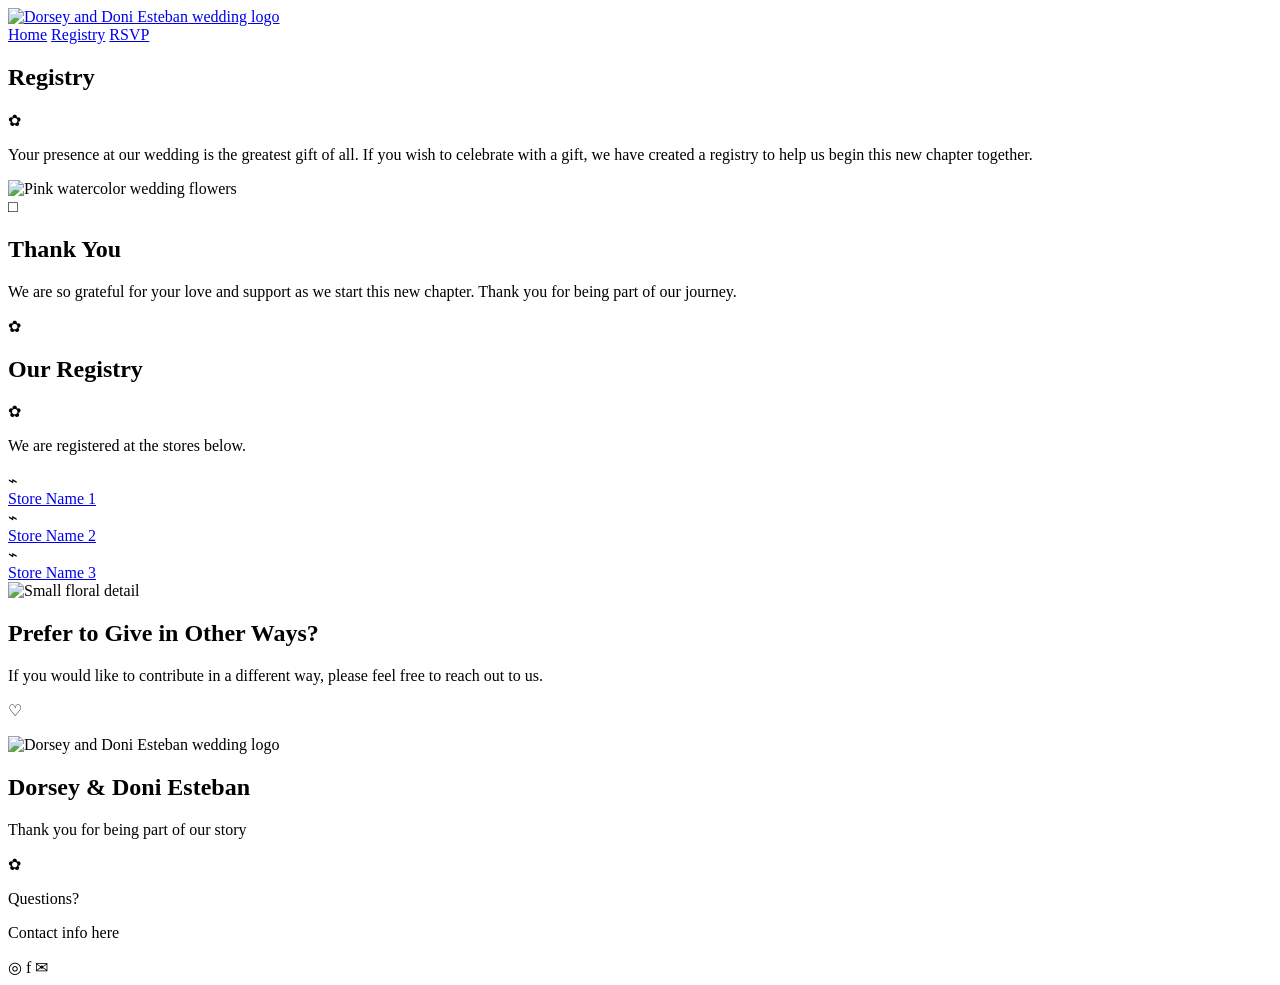
==== registry.html @ fb36482c "Create registry.html" ====
<!DOCTYPE html>
<html lang="en">
<head>
  <meta charset="UTF-8">
  <meta name="viewport" content="width=device-width, initial-scale=1.0">
  <title>Registry | Dorsey & Doni Esteban</title>
  <link rel="preconnect" href="https://fonts.googleapis.com">
  <link rel="preconnect" href="https://fonts.gstatic.com" crossorigin>
  <link href="https://fonts.googleapis.com/css2?family=Lora:wght@400;500;600&family=MonteCarlo&display=swap" rel="stylesheet">
  <link rel="stylesheet" href="styles/style.css">
</head>

<body>
  <header>
    <a href="index.html">
      <img src="images/logo.jpeg" alt="Dorsey and Doni Esteban wedding logo" class="logo">
    </a>

    <nav>
      <a href="index.html">Home</a>
      <a href="registry.html">Registry</a>
      <a href="rsvp.html" class="nav-button">RSVP</a>
    </nav>
  </header>

  <main>
    <section class="page-hero">
      <div>
        <h1>Registry</h1>
        <div class="divider">✿</div>
        <p>
          Your presence at our wedding is the greatest gift of all. If you wish to celebrate
          with a gift, we have created a registry to help us begin this new chapter together.
        </p>
      </div>

      <img src="images/flowers.jpeg" alt="Pink watercolor wedding flowers">
    </section>

    <section class="thank-you">
      <div class="gift-circle">□</div>

      <div>
        <h2>Thank You</h2>
        <p>
          We are so grateful for your love and support as we start this new chapter.
          Thank you for being part of our journey.
        </p>
        <div class="divider">✿</div>
      </div>
    </section>

    <section class="registry-list">
      <h2>Our Registry</h2>
      <div class="divider">✿</div>
      <p>We are registered at the stores below.</p>

      <div class="store-grid">
        <article class="store-card">
          <div class="store-image">⌁</div>
          <a href="#" class="store-button">Store Name 1</a>
        </article>

        <article class="store-card">
          <div class="store-image">⌁</div>
          <a href="#" class="store-button">Store Name 2</a>
        </article>

        <article class="store-card">
          <div class="store-image">⌁</div>
          <a href="#" class="store-button">Store Name 3</a>
        </article>
      </div>
    </section>

    <section class="other-ways">
      <img src="images/flowers.jpeg" alt="Small floral detail">

      <div>
        <h2>Prefer to Give in Other Ways?</h2>
        <p>
          If you would like to contribute in a different way, please feel free to reach out to us.
        </p>
        <p class="heart">♡</p>
      </div>
    </section>
  </main>

  <footer>
    <img src="images/logo.jpeg" alt="Dorsey and Doni Esteban wedding logo" class="footer-logo">

    <div class="footer-text">
      <h2>Dorsey & Doni Esteban</h2>
      <p class="tagline">Thank you for being part of our story</p>
      <div class="divider">✿</div>
      <p>Questions?</p>
      <p>Contact info here</p>
    </div>

    <div class="socials">
      <span>◎</span>
      <span>f</span>
      <span>✉</span>
    </div>
  </footer>
</body>
</html>
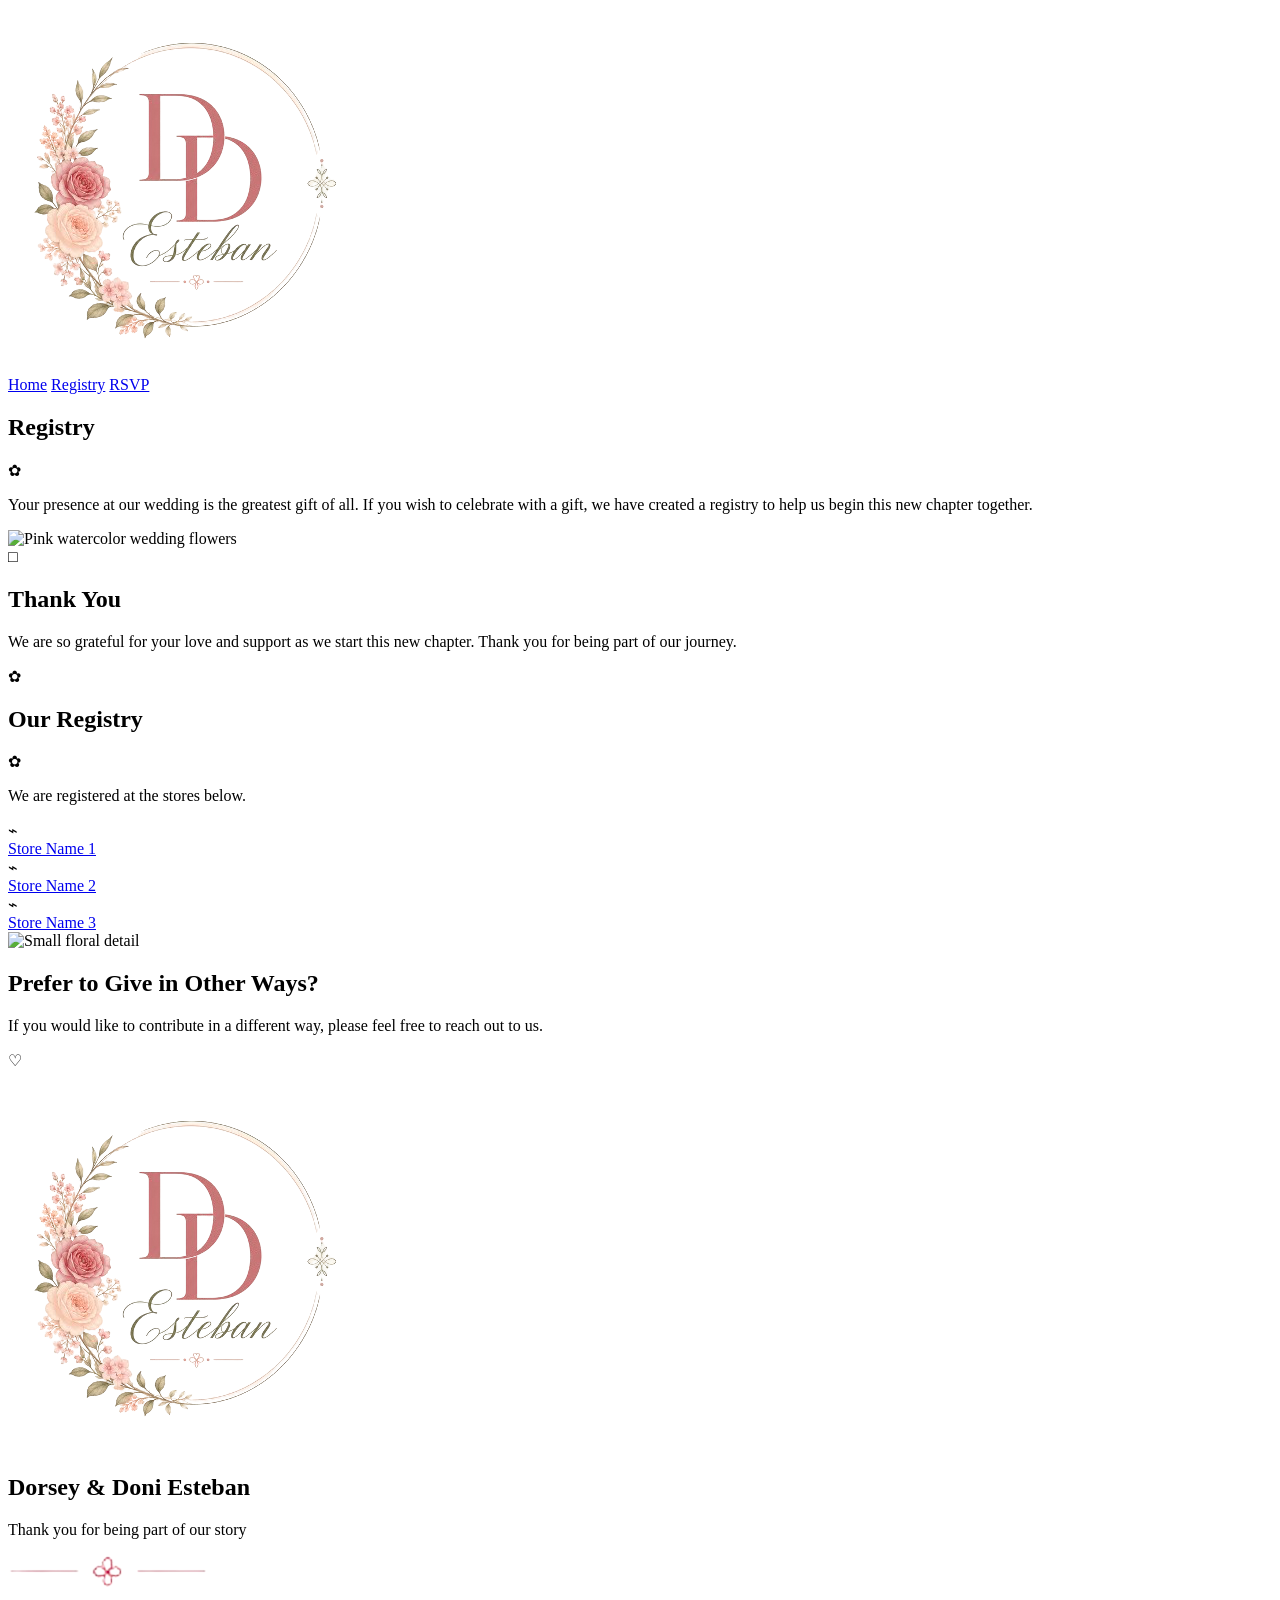
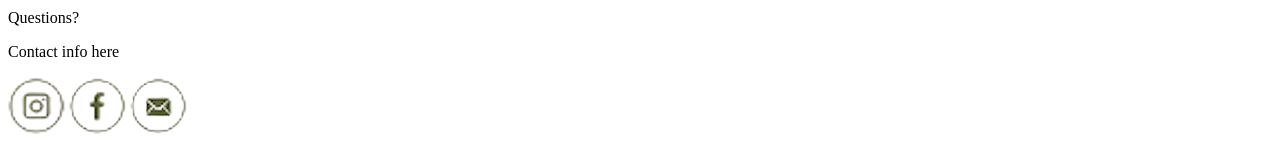
==== commit feaeb76a: "Updated header and footer with images" ====
--- a/registry.html
+++ b/registry.html
@@ -13,7 +13,7 @@
 <body>
   <header>
     <a href="index.html">
-      <img src="images/logo.jpeg" alt="Dorsey and Doni Esteban wedding logo" class="logo">
+      <img src="images/logo.png" alt="Dorsey and Doni Esteban wedding logo" class="logo">
     </a>
 
     <nav>
@@ -87,20 +87,20 @@
   </main>
 
   <footer>
-    <img src="images/logo.jpeg" alt="Dorsey and Doni Esteban wedding logo" class="footer-logo">
+    <img src="images/logo.png" alt="Dorsey and Doni Esteban wedding logo" class="footer-logo">
 
     <div class="footer-text">
       <h2>Dorsey & Doni Esteban</h2>
       <p class="tagline">Thank you for being part of our story</p>
-      <div class="divider">✿</div>
+      <img src="images/divider.png" alt="Divider">
       <p>Questions?</p>
       <p>Contact info here</p>
     </div>
 
     <div class="socials">
-      <span>◎</span>
-      <span>f</span>
-      <span>✉</span>
+      <img src="images/instagram.png" alt="Instagram Icon">
+      <img src="images/facebook.png" alt="Facebook Icon">
+      <img src="images/email.png" alt="Email Icon">
     </div>
   </footer>
 </body>
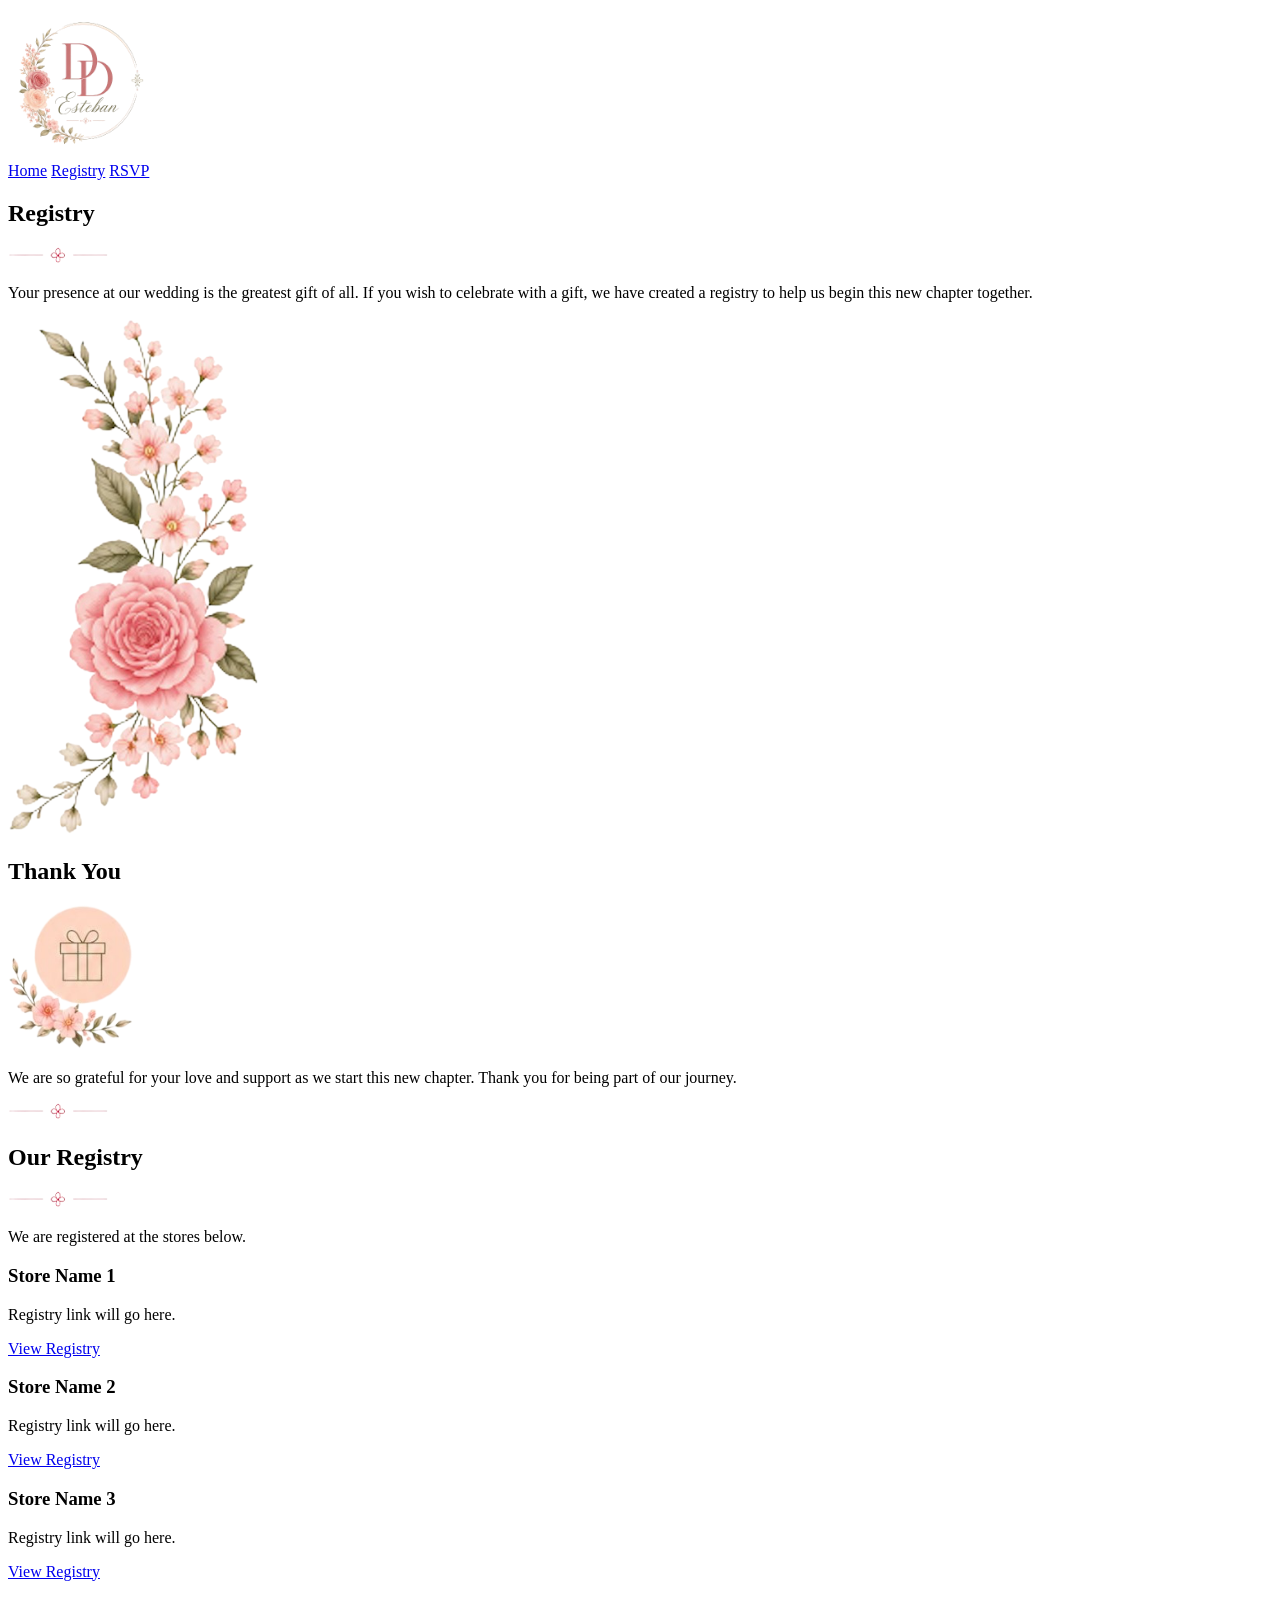
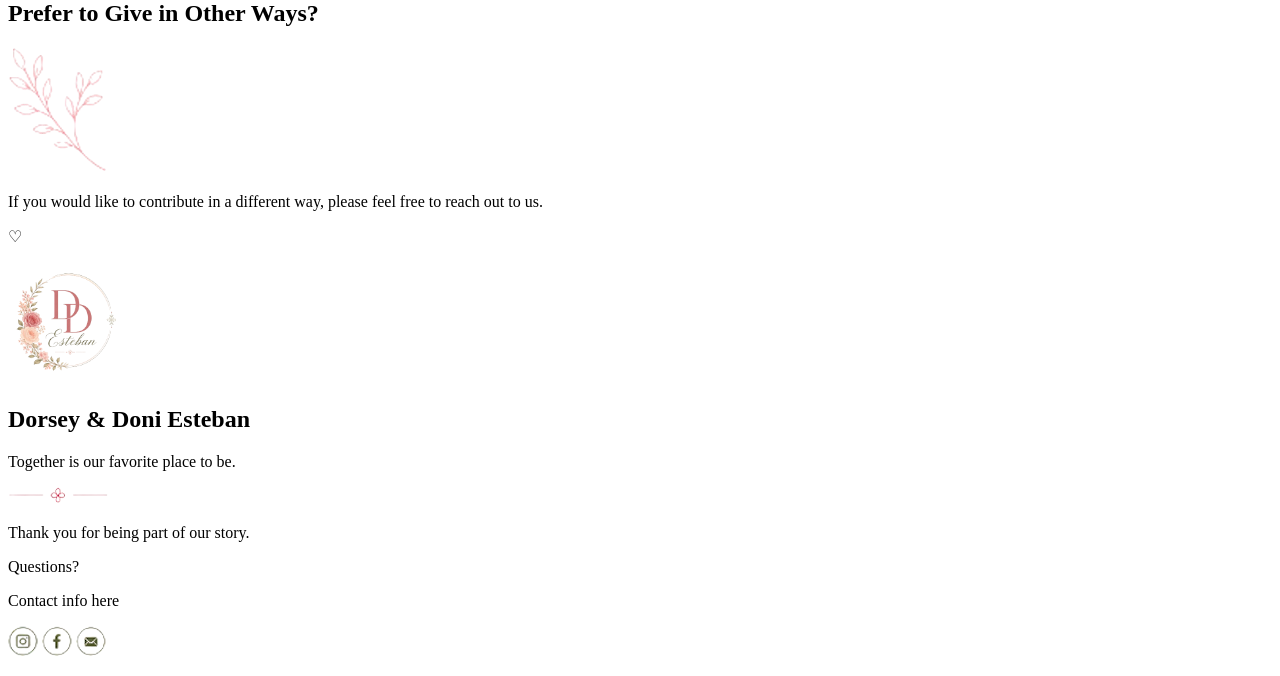
==== commit e5b46909: "Refactor registry.html for improved structure and styling Matching Index" ====
--- a/registry.html
+++ b/registry.html
@@ -4,104 +4,91 @@
   <meta charset="UTF-8">
   <meta name="viewport" content="width=device-width, initial-scale=1.0">
   <title>Registry | Dorsey & Doni Esteban</title>
-  <link rel="preconnect" href="https://fonts.googleapis.com">
-  <link rel="preconnect" href="https://fonts.gstatic.com" crossorigin>
-  <link href="https://fonts.googleapis.com/css2?family=Lora:wght@400;500;600&family=MonteCarlo&display=swap" rel="stylesheet">
-  <link rel="stylesheet" href="styles/style.css">
 </head>
 
 <body>
   <header>
     <a href="index.html">
-      <img src="images/logo.png" alt="Dorsey and Doni Esteban wedding logo" class="logo">
+      <img src="images/logo.png" alt="Dorsey and Doni Esteban wedding logo" width="150">
     </a>
 
     <nav>
       <a href="index.html">Home</a>
       <a href="registry.html">Registry</a>
-      <a href="rsvp.html" class="nav-button">RSVP</a>
+      <a href="rsvp.html">RSVP</a>
     </nav>
   </header>
 
   <main>
-    <section class="page-hero">
-      <div>
-        <h1>Registry</h1>
-        <div class="divider">✿</div>
-        <p>
-          Your presence at our wedding is the greatest gift of all. If you wish to celebrate
-          with a gift, we have created a registry to help us begin this new chapter together.
-        </p>
-      </div>
-
-      <img src="images/flowers.jpeg" alt="Pink watercolor wedding flowers">
+    <section>
+      <h1>Registry</h1>
+      <img src="images/divider.png" alt="Divider" width="100">
+      <p>
+        Your presence at our wedding is the greatest gift of all. If you wish to celebrate
+        with a gift, we have created a registry to help us begin this new chapter together.
+      </p>
+      <img src="images/home-floral.png" alt="Pink watercolor wedding flowers" width="250">
     </section>
 
-    <section class="thank-you">
-      <div class="gift-circle">□</div>
-
-      <div>
-        <h2>Thank You</h2>
-        <p>
-          We are so grateful for your love and support as we start this new chapter.
-          Thank you for being part of our journey.
-        </p>
-        <div class="divider">✿</div>
-      </div>
+    <section>
+      <h2>Thank You</h2>
+      <img src="images/home-registry.png" alt="Registry gift icon" width="125">
+      <p>
+        We are so grateful for your love and support as we start this new chapter.
+        Thank you for being part of our journey.
+      </p>
+      <img src="images/divider.png" alt="Divider" width="100">
     </section>
 
-    <section class="registry-list">
+    <section>
       <h2>Our Registry</h2>
-      <div class="divider">✿</div>
+      <img src="images/divider.png" alt="Divider" width="100">
       <p>We are registered at the stores below.</p>
 
-      <div class="store-grid">
-        <article class="store-card">
-          <div class="store-image">⌁</div>
-          <a href="#" class="store-button">Store Name 1</a>
-        </article>
+      <article>
+        <h3>Store Name 1</h3>
+        <p>Registry link will go here.</p>
+        <a href="#">View Registry</a>
+      </article>
 
-        <article class="store-card">
-          <div class="store-image">⌁</div>
-          <a href="#" class="store-button">Store Name 2</a>
-        </article>
+      <article>
+        <h3>Store Name 2</h3>
+        <p>Registry link will go here.</p>
+        <a href="#">View Registry</a>
+      </article>
 
-        <article class="store-card">
-          <div class="store-image">⌁</div>
-          <a href="#" class="store-button">Store Name 3</a>
-        </article>
-      </div>
+      <article>
+        <h3>Store Name 3</h3>
+        <p>Registry link will go here.</p>
+        <a href="#">View Registry</a>
+      </article>
     </section>
 
-    <section class="other-ways">
-      <img src="images/flowers.jpeg" alt="Small floral detail">
-
-      <div>
-        <h2>Prefer to Give in Other Ways?</h2>
-        <p>
-          If you would like to contribute in a different way, please feel free to reach out to us.
-        </p>
-        <p class="heart">♡</p>
-      </div>
+    <section>
+      <h2>Prefer to Give in Other Ways?</h2>
+      <img src="images/home-vine-left.png" alt="Leaf decoration" width="100">
+      <p>
+        If you would like to contribute in a different way, please feel free to reach out to us.
+      </p>
+      <p>♡</p>
     </section>
   </main>
 
   <footer>
-    <img src="images/logo.png" alt="Dorsey and Doni Esteban wedding logo" class="footer-logo">
+    <img src="images/logo.png" alt="Dorsey and Doni Esteban wedding logo" width="120">
 
-    <div class="footer-text">
-      <h2>Dorsey & Doni Esteban</h2>
-      <p class="tagline">Thank you for being part of our story</p>
-      <img src="images/divider.png" alt="Divider">
-      <p>Questions?</p>
-      <p>Contact info here</p>
-    </div>
+    <h2>Dorsey & Doni Esteban</h2>
+    <p>Together is our favorite place to be.</p>
+    <img src="images/divider.png" alt="Divider" width="100">
+    <p>Thank you for being part of our story.</p>
+    <p>Questions?</p>
+    <p>Contact info here</p>
 
-    <div class="socials">
-      <img src="images/instagram.png" alt="Instagram Icon">
-      <img src="images/facebook.png" alt="Facebook Icon">
-      <img src="images/email.png" alt="Email Icon">
-    </div>
+    <p>
+      <img src="images/instagram.png" alt="Instagram Icon" width="30">
+      <img src="images/facebook.png" alt="Facebook Icon" width="30">
+      <img src="images/email.png" alt="Email Icon" width="30">
+    </p>
   </footer>
 </body>
-</html>+</html>
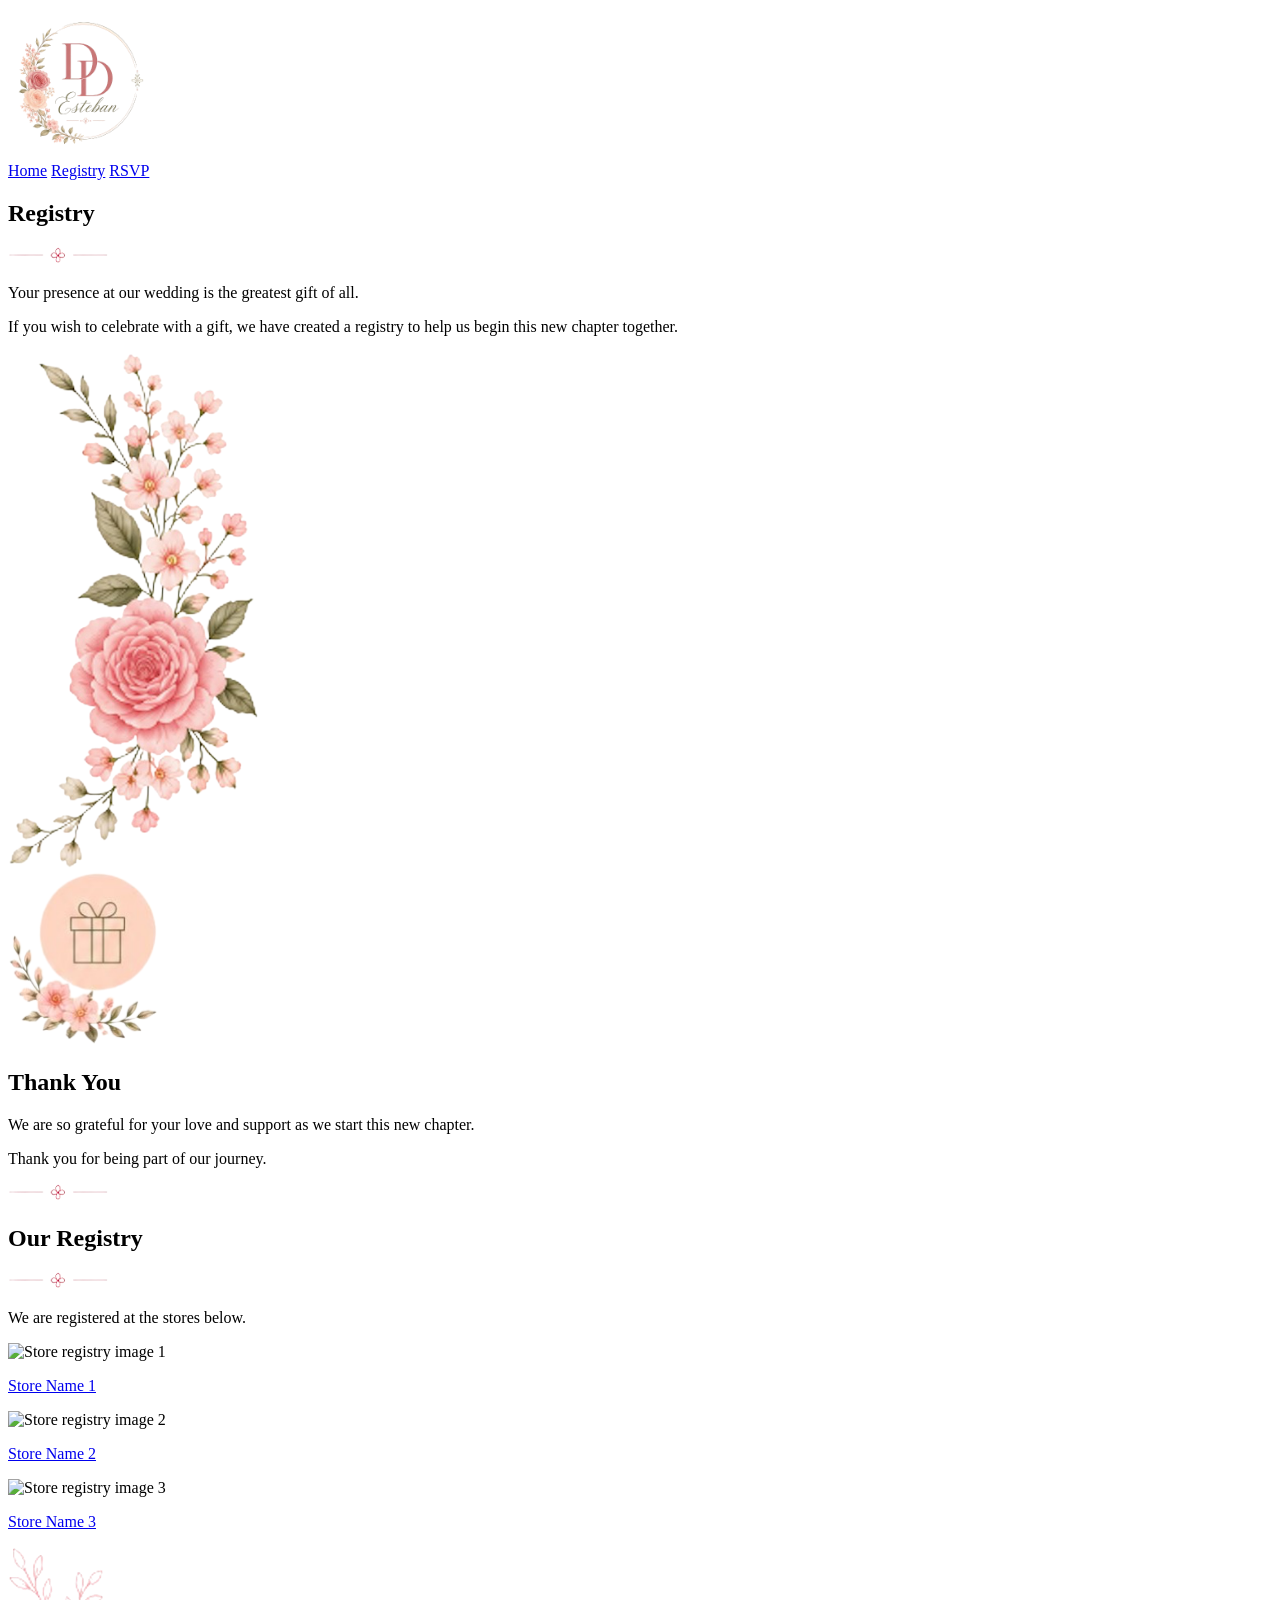
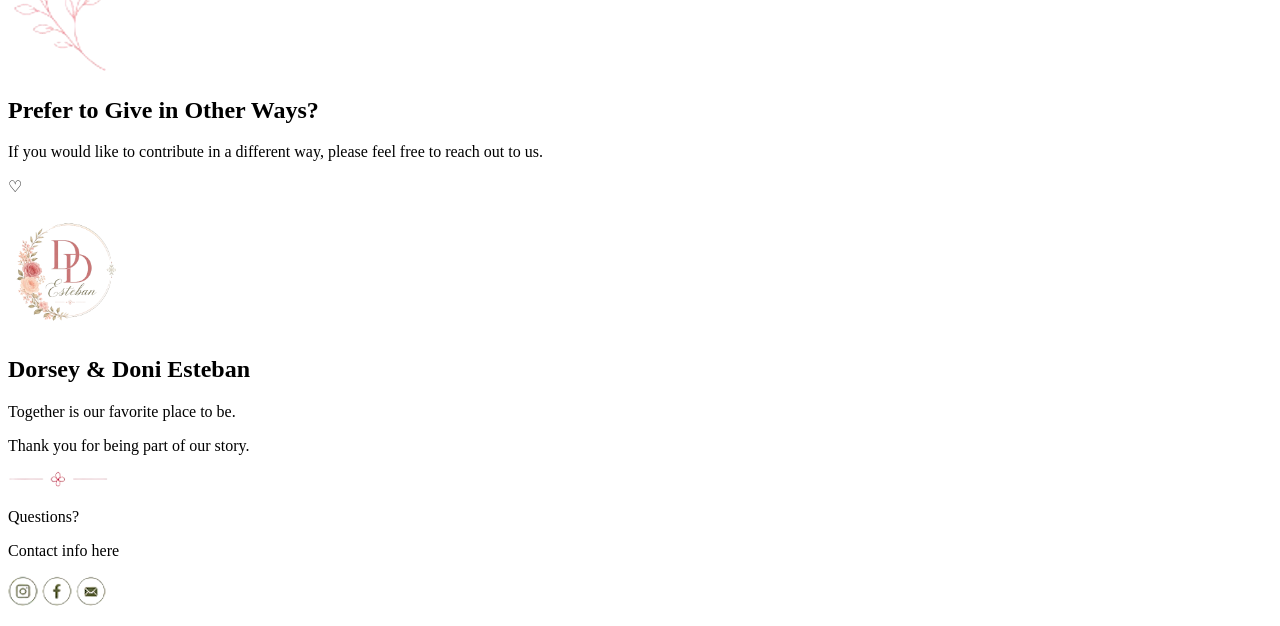
==== commit 3f12e10c: "Refactor registry.html content for clarity and structure Final edit for page to match site plan." ====
--- a/registry.html
+++ b/registry.html
@@ -23,52 +23,69 @@
     <section>
       <h1>Registry</h1>
       <img src="images/divider.png" alt="Divider" width="100">
+
       <p>
-        Your presence at our wedding is the greatest gift of all. If you wish to celebrate
-        with a gift, we have created a registry to help us begin this new chapter together.
+        Your presence at our wedding is the greatest gift of all.
       </p>
+      <p>
+        If you wish to celebrate with a gift, we have created a
+        registry to help us begin this new chapter together.
+      </p>
+
       <img src="images/home-floral.png" alt="Pink watercolor wedding flowers" width="250">
     </section>
 
     <section>
+      <img src="images/home-registry.png" alt="Gift icon" width="150">
+
       <h2>Thank You</h2>
-      <img src="images/home-registry.png" alt="Registry gift icon" width="125">
       <p>
         We are so grateful for your love and support as we start this new chapter.
+      </p>
+      <p>
         Thank you for being part of our journey.
       </p>
+
       <img src="images/divider.png" alt="Divider" width="100">
     </section>
 
     <section>
       <h2>Our Registry</h2>
       <img src="images/divider.png" alt="Divider" width="100">
-      <p>We are registered at the stores below.</p>
+
+      <p>
+        We are registered at the stores below.
+      </p>
 
       <article>
-        <h3>Store Name 1</h3>
-        <p>Registry link will go here.</p>
-        <a href="#">View Registry</a>
+        <img src="images/registry-store-1.png" alt="Store registry image 1" width="200">
+        <p>
+          <a href="#">Store Name 1</a>
+        </p>
       </article>
 
       <article>
-        <h3>Store Name 2</h3>
-        <p>Registry link will go here.</p>
-        <a href="#">View Registry</a>
+        <img src="images/registry-store-2.png" alt="Store registry image 2" width="200">
+        <p>
+          <a href="#">Store Name 2</a>
+        </p>
       </article>
 
       <article>
-        <h3>Store Name 3</h3>
-        <p>Registry link will go here.</p>
-        <a href="#">View Registry</a>
+        <img src="images/registry-store-3.png" alt="Store registry image 3" width="200">
+        <p>
+          <a href="#">Store Name 3</a>
+        </p>
       </article>
     </section>
 
     <section>
+      <img src="images/home-vine-left.png" alt="Leaf decoration" width="100">
+
       <h2>Prefer to Give in Other Ways?</h2>
-      <img src="images/home-vine-left.png" alt="Leaf decoration" width="100">
       <p>
-        If you would like to contribute in a different way, please feel free to reach out to us.
+        If you would like to contribute in a different way,
+        please feel free to reach out to us.
       </p>
       <p>♡</p>
     </section>
@@ -79,8 +96,9 @@
 
     <h2>Dorsey & Doni Esteban</h2>
     <p>Together is our favorite place to be.</p>
+    <p>Thank you for being part of our story.</p>
     <img src="images/divider.png" alt="Divider" width="100">
-    <p>Thank you for being part of our story.</p>
+
     <p>Questions?</p>
     <p>Contact info here</p>
 
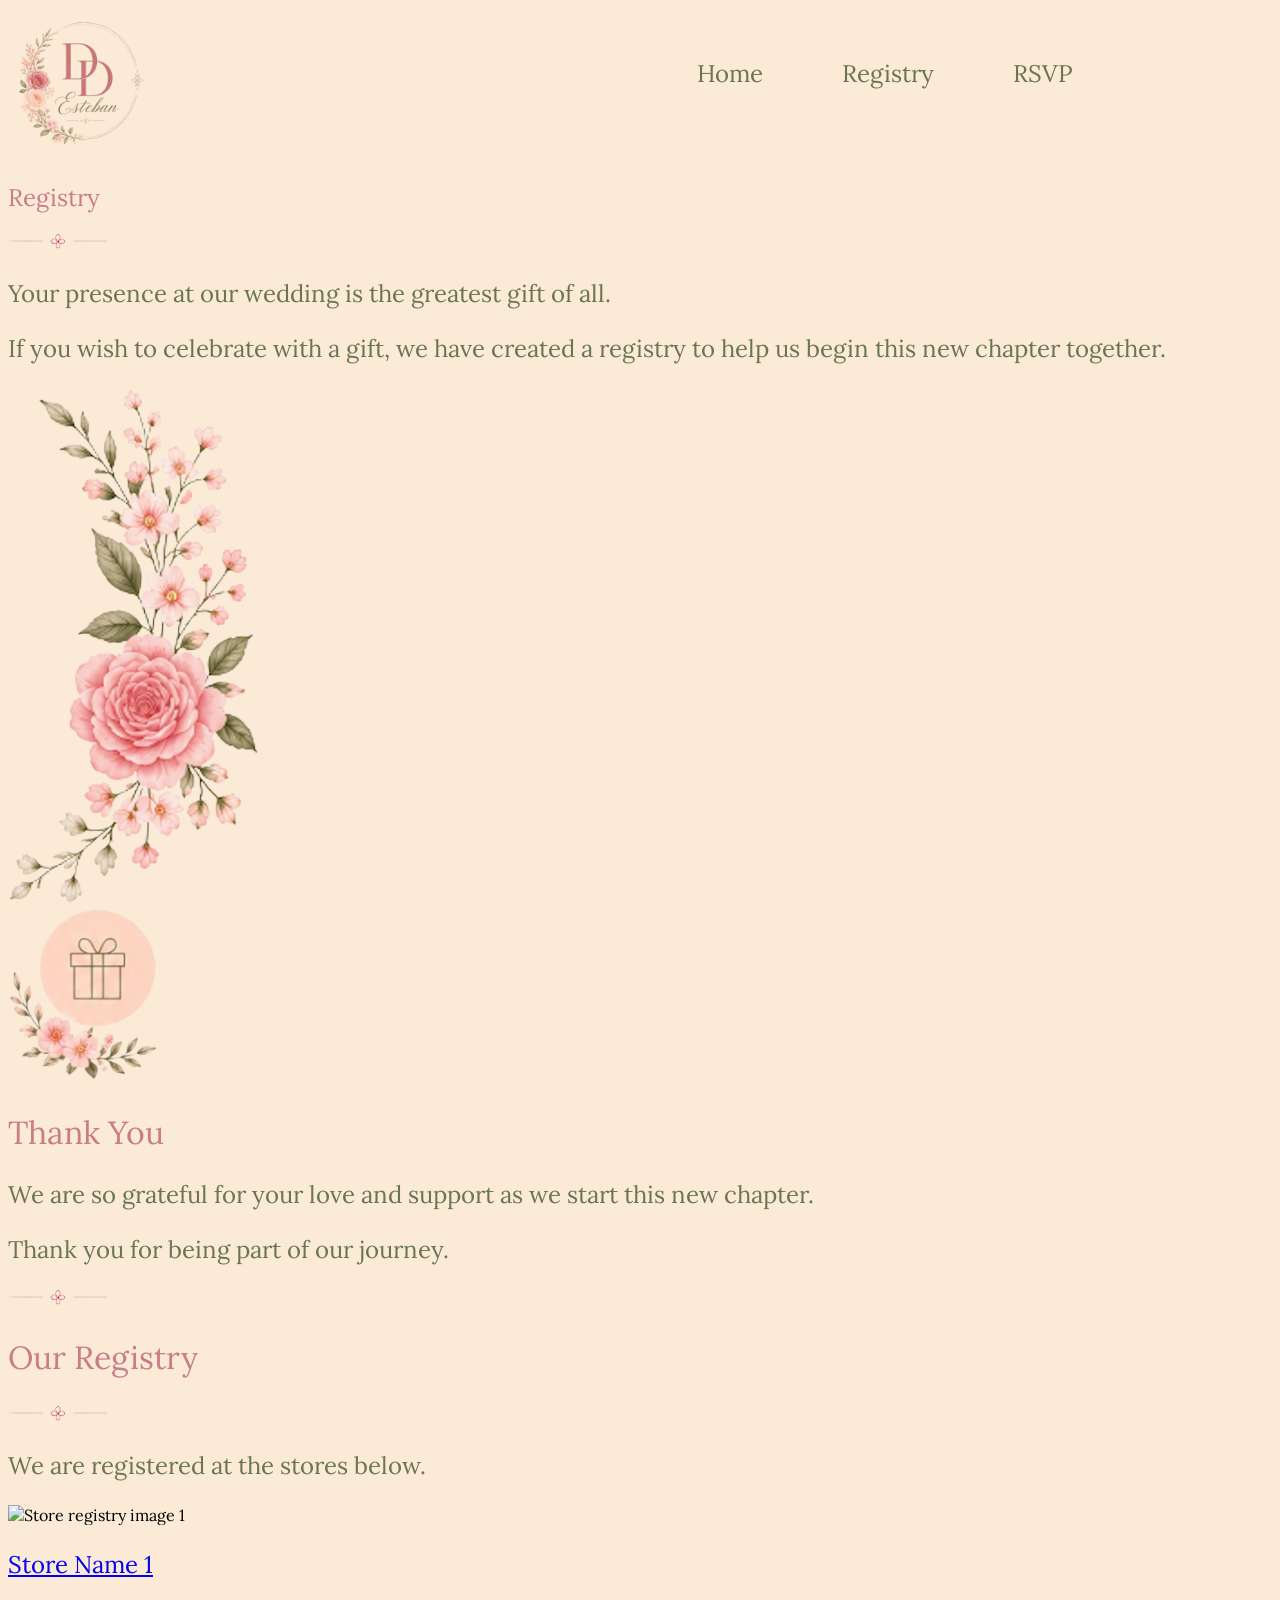
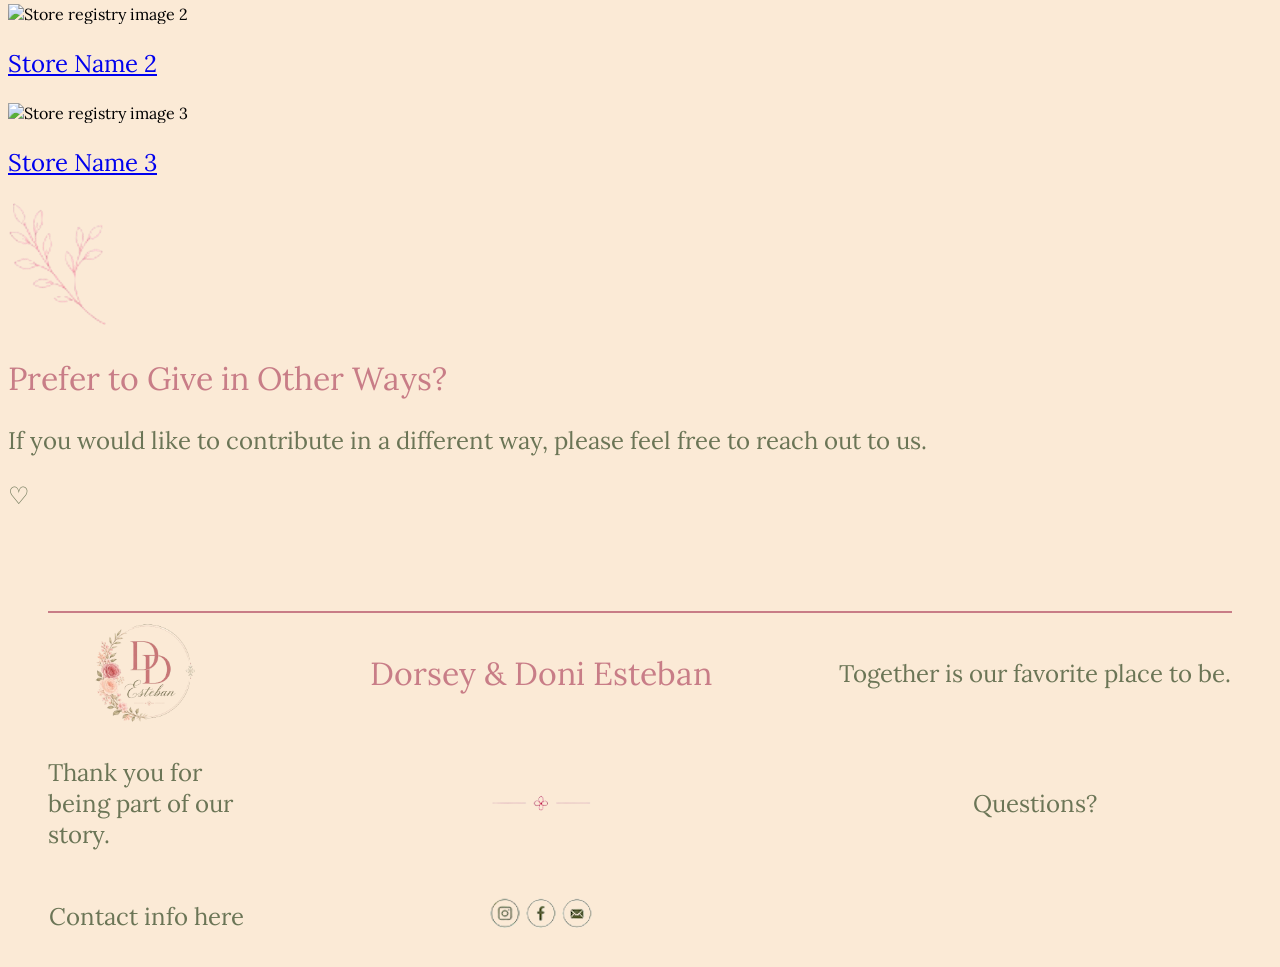
==== commit 5de22696: "Update registry.html" ====
--- a/registry.html
+++ b/registry.html
@@ -10,6 +10,7 @@
   <header>
     <a href="index.html">
       <img src="images/logo.png" alt="Dorsey and Doni Esteban wedding logo" width="150">
+      <link rel="stylesheet" href="styles/style.css">
     </a>
 
     <nav>
--- a/styles/style.css
+++ b/styles/style.css
@@ -0,0 +1,269 @@
+/* General Styling */
+
+@import url('https://fonts.googleapis.com/css?family=MonteCarlo&display=swap');
+@import url('https://fonts.googleapis.com/css?family=Lora&display=swap');
+
+body {
+    background: #FBEAD6;
+    font-family: Lora;
+}
+
+h1, h2, h3 {
+    color: #C87D87;
+    font-weight: 10;
+}
+
+h2 {
+    font-size: 2.0em;
+}
+
+h3 {
+    font-size: 1.6em;
+}
+
+p {
+    color: #6B7556;
+    font-size: 1.5em;
+}
+
+/* Header and Navigation Section */
+
+header {
+    display: flex;
+}
+
+.logo {
+    width: 250px;
+    margin-left: 20px;
+}
+
+nav {
+    width: 650px;
+    margin-left: auto;
+    padding-top: 50px;
+}
+
+nav a {
+    color: #6B7556;
+    margin-left: 75px;
+    font-size: 1.5em;
+    text-decoration: none;
+}
+
+.nav-button {
+    background-color: #C87D87;
+    color: white;
+    padding: 10px 40px;
+    border-radius: 6px;
+}
+
+/* Main Section - Home Page */
+
+/* Hero */
+.hero {
+    display: grid;
+    grid-template-columns: 1fr 1fr;
+}
+
+.hero-text {
+    height: 100%;
+    display: flex;
+    flex-direction: column;
+    justify-content: center;
+    align-items: center;
+    text-align: center;
+}
+
+.hero-text h1 {
+    font-size: 6.0em;
+    margin-top: 20px;
+    margin-bottom: 0px;
+}
+
+.hero-text .tagline {
+    font-size: 3.0em;
+    margin-top: 0;
+    margin-bottom: 10px;
+}
+
+.hero-text img {
+    width: 200px;
+}
+
+.hero-text .date {
+    font-size: 2.0em;
+    margin: 20px;
+}
+
+.hero-text .location {
+    font-size: 1.4em;
+}
+
+.hero-text a {
+    display: inline-block;
+    background-color: #6B7556;
+    color: white;
+    text-decoration: none;
+    font-size: 1.3em;
+    padding: 15px 45px;
+    margin-top: 40px;
+    border-radius: 6px;
+}
+
+.hero-image {
+    position: relative;
+}
+
+#hero-wedding {
+    display: block;
+    width: 60%;
+}
+
+#hero-flowers {
+    position: absolute;
+    top: -7%;
+    left: 37%;
+    z-index: 2;
+    width: 47%;
+}
+
+/* Welcome */
+.welcome {
+    display: grid;
+    grid-template-columns: 1fr 2fr 1fr;
+    background: #F5DDD2;
+    margin-top: 50px;
+    margin-bottom: 50px;
+    text-align: center;
+    align-items: center;
+    justify-items: center;
+}
+
+.welcome-text h2 {
+    margin-bottom: 10px;
+}
+
+.welcome-text img {
+    width: 180px;
+}
+
+.welcome-text p {
+    margin-top: 10px;
+}
+
+.welcome img {
+    width: 40%;
+}
+
+/* Details */
+.details {
+    text-align: center;
+}
+
+.detail-grid {
+    display: grid;
+    grid-template-columns: 1fr 1fr 1fr;
+}
+
+.detail-card {
+    padding: 0% 10%;
+}
+
+#left-card {
+    border-right: 3px solid #C87D87;
+}
+
+#middle-card {
+    border-left: 3px solid #C87D87;
+    border-right: 3px solid #C87D87;
+}
+
+#right-card {
+    border-left: 3px solid #C87D87;
+}
+
+/* Registry */
+.registry-preview {
+    display: grid;
+    grid-template-columns: 2fr 3fr 3fr;
+    background-color: #F5DDD2; /* #F5DDD2, FFD5C1 */
+    width: 80%;
+    border-radius: 10px;
+    margin: 50px auto;
+    padding: 30px;
+    align-items: center;
+    justify-items: center;
+}
+
+.registry-preview img {
+    width: 80%;
+}
+
+.registry-preview-text {
+    padding: 0px 40px;
+    border-right: 3px solid #C87D87;
+}
+
+.registry-preview-text img {
+    width: 200px;
+}
+
+.registry-preview a {
+    display: inline-block;
+    background-color: #6B7556;
+    color: white;
+    text-decoration: none;
+    font-size: 1.3em;
+    padding: 15px 45px;
+    border-radius: 6px;
+}
+
+/* Footer Section */
+
+.tagline {
+    color: #6B7556;
+    font-family: MonteCarlo;
+}
+
+footer {
+    display: grid;
+    grid-template-columns: 1fr 3fr 2fr;
+    justify-items: center;
+    align-items: center;
+    margin: 100px 40px 0px 40px;
+    border-top: 2px solid #C87D87;
+}
+
+footer .footer-logo {
+    width: 80%;
+}
+
+footer .footer-text {
+    text-align: center;
+    width: 100%;
+    border-left: 2px solid #C87D87;
+}
+
+.footer-text h2 {
+    margin: 0;
+}
+
+.footer-text .tagline {
+    font-size: 2.0em;
+    margin: 0;
+    line-height: 1.3em;
+}
+
+.footer-text p {
+    font-size: 1.1em;
+    margin: 0;
+}
+
+.footer-text img {
+    width: 100px;
+    margin: 5px;
+}
+
+.socials img {
+    margin: 10px;
+}
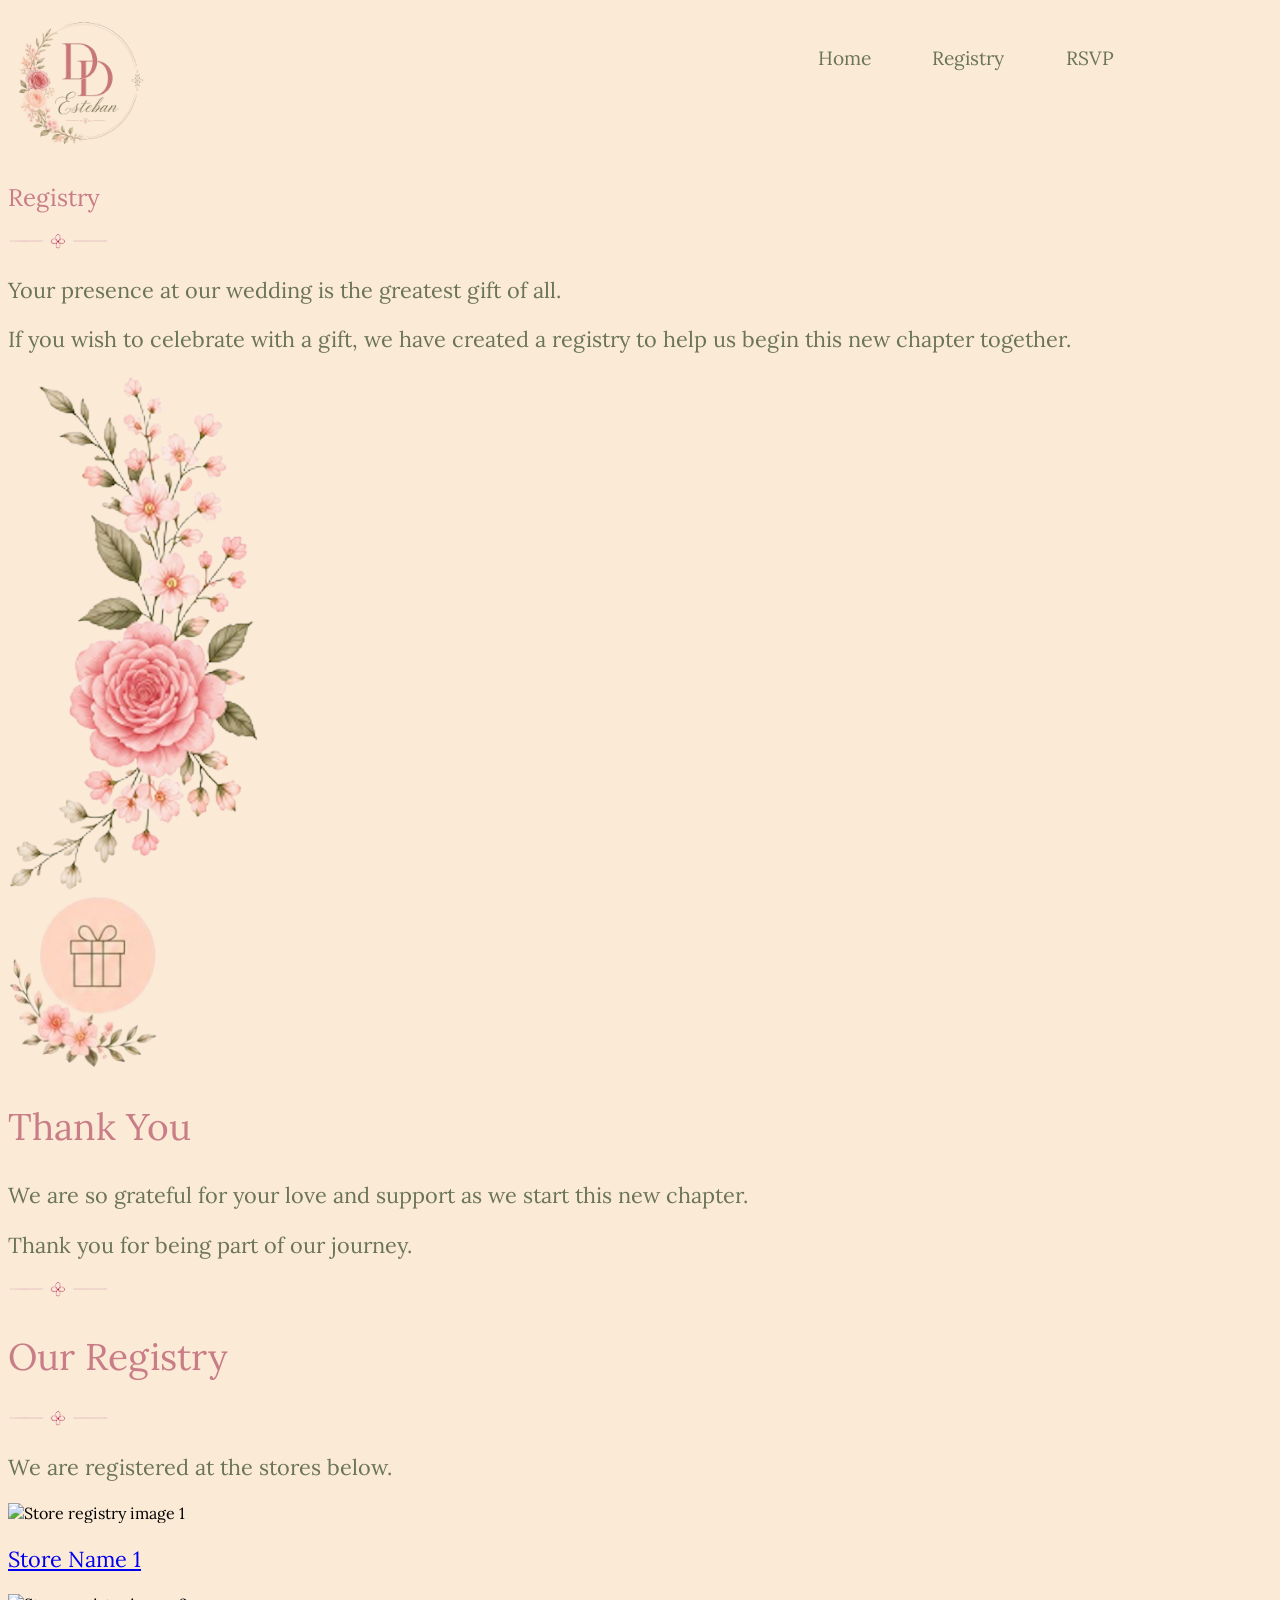
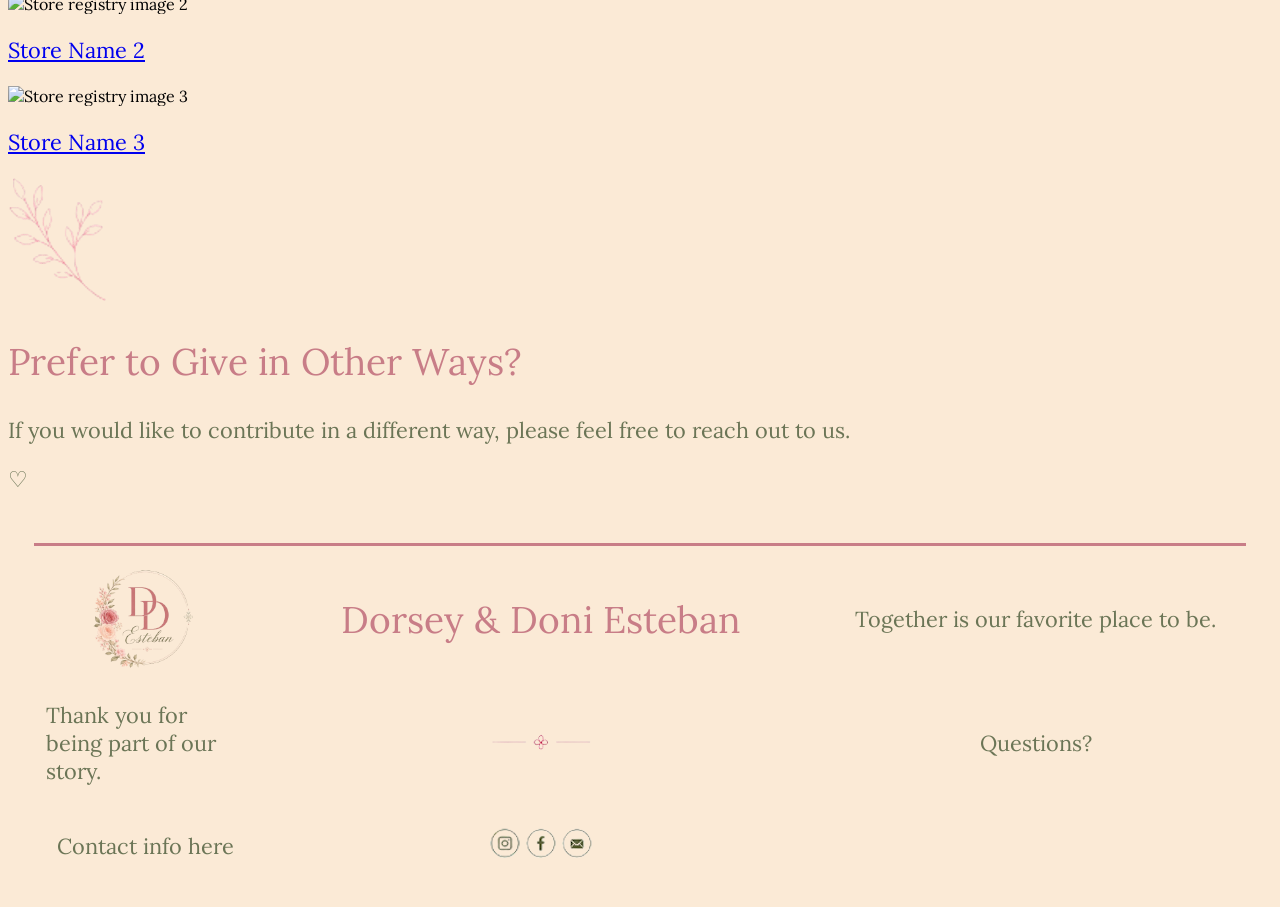
==== commit 20aaab62: "Fixed css link" ====
--- a/registry.html
+++ b/registry.html
@@ -4,13 +4,13 @@
   <meta charset="UTF-8">
   <meta name="viewport" content="width=device-width, initial-scale=1.0">
   <title>Registry | Dorsey & Doni Esteban</title>
+  <link rel="stylesheet" href="styles/style.css">
 </head>
 
 <body>
   <header>
     <a href="index.html">
       <img src="images/logo.png" alt="Dorsey and Doni Esteban wedding logo" width="150">
-      <link rel="stylesheet" href="styles/style.css">
     </a>
 
     <nav>
--- a/styles/style.css
+++ b/styles/style.css
@@ -13,17 +13,36 @@
     font-weight: 10;
 }
 
+.tagline {
+    color: #6B7556;
+    font-family: MonteCarlo;
+}
+
 h2 {
-    font-size: 2.0em;
+    font-size: 2.9vw;
 }
 
 h3 {
-    font-size: 1.6em;
+    font-size: 2.3vw;
 }
 
 p {
     color: #6B7556;
-    font-size: 1.5em;
+    font-size: 1.7vw;
+}
+
+@media screen and (max-width: 700px) {
+    h2 {
+        font-size: 5vw;
+    }
+
+    h3 {
+        font-size: 3.5vw;
+    }
+
+    p {
+        font-size: 2.7vw;
+    }
 }
 
 /* Header and Navigation Section */
@@ -33,28 +52,129 @@
 }
 
 .logo {
-    width: 250px;
-    margin-left: 20px;
+    width: 15vw;
+    margin-left: 1vw;
 }
 
 nav {
-    width: 650px;
+    width: 40vw;
     margin-left: auto;
-    padding-top: 50px;
+    padding-top: 3vw;
 }
 
 nav a {
     color: #6B7556;
-    margin-left: 75px;
-    font-size: 1.5em;
+    margin-left: 4.5vw;
+    font-size: 1.5vw;
     text-decoration: none;
 }
 
 .nav-button {
     background-color: #C87D87;
     color: white;
-    padding: 10px 40px;
+    padding: 0.7vw 2.8vw;
     border-radius: 6px;
+}
+
+@media screen and (max-width: 700px) {
+    .logo {
+        width: 30vw;
+    }
+
+    nav {
+        width: 60vw;
+        padding-top: 5vw;
+    }
+
+    nav a {
+        margin-left: 3.5vw;
+        font-size: 3.5vw;
+    }
+}
+
+/* Footer Section */
+
+footer {
+    display: grid;
+    grid-template-columns: 1fr 3fr 2fr;
+    justify-items: center;
+    align-items: center;
+    margin: 50px 2vw 0 2vw;
+    padding: 1vw;
+    border-top: 0.25vw solid #C87D87;
+}
+
+footer .footer-logo {
+    width: 15vw;
+}
+
+footer .footer-text {
+    text-align: center;
+    width: 100%;
+    border-left: 0.25vw solid #C87D87;
+}
+
+.footer-text h2 {
+    margin: 0;
+}
+
+.footer-text .tagline {
+    font-size: 2.8vw;
+    margin: 0;
+    line-height: 1.3em;
+}
+
+.footer-text p {
+    margin: 0;
+}
+
+.footer-text img {
+    width: 10vw;
+    margin: 0.25vw;
+}
+
+.socials img {
+    width: 5vw;
+    margin: 0.7vw;
+}
+
+@media screen and (max-width: 700px) {
+    footer {
+        grid-template-columns: 1fr 3fr;
+        margin: 50px 2vw 0 2vw;
+        padding: 1vw;
+    }
+
+    footer .footer-logo {
+        grid-row: 1/3;
+        width: 26vw;
+    }
+
+    footer .footer-text {
+        border-left: 0.25vw solid #C87D87;
+    }
+
+    .footer-text .tagline {
+        font-size: 4.5vw;
+    }
+
+    .footer-text img {
+        width: 20vw;
+    }
+
+    .socials {
+        grid-column: 2;
+        display: flex;
+        width: 100%;
+        justify-content: center;
+        align-items: center;
+        border-left: 0.25vw solid #C87D87;
+    }
+
+    .socials img {
+        width: 6vw;
+        margin: 0.9vw;
+    }
 }
 
 /* Main Section - Home Page */
@@ -63,6 +183,8 @@
 .hero {
     display: grid;
     grid-template-columns: 1fr 1fr;
+    width: 90%;
+    justify-self: center;
 }
 
 .hero-text {
@@ -75,28 +197,28 @@
 }
 
 .hero-text h1 {
-    font-size: 6.0em;
-    margin-top: 20px;
-    margin-bottom: 0px;
+    font-size: 6vw;
+    margin-top: 1vw;
+    margin-bottom: 0;
 }
 
 .hero-text .tagline {
-    font-size: 3.0em;
+    font-size: 3.5vw;
     margin-top: 0;
-    margin-bottom: 10px;
+    margin-bottom: 0.5vw;
 }
 
 .hero-text img {
-    width: 200px;
+    width: 15vw;
 }
 
 .hero-text .date {
-    font-size: 2.0em;
-    margin: 20px;
+    font-size: 2vw;
+    margin: 1vw;
 }
 
 .hero-text .location {
-    font-size: 1.4em;
+    font-size: 1.4vw;
 }
 
 .hero-text a {
@@ -104,9 +226,9 @@
     background-color: #6B7556;
     color: white;
     text-decoration: none;
-    font-size: 1.3em;
-    padding: 15px 45px;
-    margin-top: 40px;
+    font-size: 1.5vw;
+    padding: 0.9vw 2.7vw;
+    margin-top: 2vw;
     border-radius: 6px;
 }
 
@@ -116,15 +238,63 @@
 
 #hero-wedding {
     display: block;
-    width: 60%;
+    width: 30vw;
 }
 
 #hero-flowers {
     position: absolute;
     top: -7%;
-    left: 37%;
+    left: 43%;
     z-index: 2;
-    width: 47%;
+    width: 23.5vw;
+}
+
+@media screen and (max-width: 700px) {
+    .hero {
+        display: flex;
+        flex-direction: column-reverse;
+        width: 100%;
+    }
+
+    .hero-text h1 {
+        font-size: 10vw;
+    }
+
+    .hero-text .tagline {
+        font-size: 5.5vw;
+    }
+
+    .hero-text img {
+        width: 25vw;
+    }
+
+    .hero-text .date {
+        font-size: 3.2vw;
+    }
+
+    .hero-text .location {
+        font-size: 2.4vw;
+    }
+
+    .hero-text a {
+        font-size: 3vw;
+        margin-top: 1vw;
+    }
+
+    .hero-image {
+        display: flex;
+        justify-content: center;
+        margin-right: 15vw;
+    }
+
+    #hero-wedding {
+        width: 50vw;
+    }
+
+    #hero-flowers {
+        left: 59%;
+        width: 39.17vw;
+    }
 }
 
 /* Welcome */
@@ -140,11 +310,11 @@
 }
 
 .welcome-text h2 {
-    margin-bottom: 10px;
+    margin-bottom: 0.5vw;
 }
 
 .welcome-text img {
-    width: 180px;
+    width: 11vw;
 }
 
 .welcome-text p {
@@ -152,7 +322,33 @@
 }
 
 .welcome img {
-    width: 40%;
+    width: 10vw;
+}
+
+@media screen and (max-width: 700px) {
+    .welcome {
+        display: flex;
+        margin-top: 50px;
+        margin-bottom: 50px;
+        padding: 0 5vw;
+        justify-content: center;
+    }
+
+    #left-vine, #right-vine {
+        display: none;
+    }
+
+    .welcome-text h2 {
+        margin-bottom: 0.5vw;
+    }
+
+    .welcome-text img {
+        width: 22vw;
+    }
+
+    .welcome-text p {
+        margin-top: 10px;
+    }
 }
 
 /* Details */
@@ -166,46 +362,98 @@
 }
 
 .detail-card {
-    padding: 0% 10%;
+    padding: 0 4vw;
+}
+
+.detail-card img {
+    width: 10vw;
 }
 
 #left-card {
-    border-right: 3px solid #C87D87;
+    border-right: 0.25vw solid #C87D87;
 }
 
 #middle-card {
-    border-left: 3px solid #C87D87;
-    border-right: 3px solid #C87D87;
+    border-left: 0.25vw solid #C87D87;
+    border-right: 0.25vw solid #C87D87;
 }
 
 #right-card {
-    border-left: 3px solid #C87D87;
+    border-left: 0.25vw solid #C87D87;
+}
+
+@media screen and (max-width: 700px) {
+    .detail-grid {
+        grid-template-columns: 1fr;
+        grid-template-rows: 1fr 1fr 1fr;
+        width: 100%;
+        justify-self: center;
+    }
+
+    .detail-card {
+        padding: 4vw 0;
+    }
+
+    .detail-card img {
+        width: 15vw;
+    }
+
+    #left-card {
+        grid-row: 1;
+        border-bottom: 0.25vw solid #C87D87;
+        border-right: none;
+    }
+
+    #middle-card {
+        grid-row: 2;
+        border-top: 0.25vw solid #C87D87;
+        border-bottom: 0.25vw solid #C87D87;
+        border-left: none;
+        border-right: none;
+    }
+
+    #right-card {
+        grid-row: 3;
+        border-top: 0.25vw solid #C87D87;
+        border-left: none;
+    }
 }
 
 /* Registry */
 .registry-preview {
     display: grid;
     grid-template-columns: 2fr 3fr 3fr;
-    background-color: #F5DDD2; /* #F5DDD2, FFD5C1 */
-    width: 80%;
+    background-color: #F5DDD2;
+    width: 80vw;
     border-radius: 10px;
     margin: 50px auto;
-    padding: 30px;
+    padding: 2vw;
     align-items: center;
     justify-items: center;
 }
 
 .registry-preview img {
-    width: 80%;
+    width: 17vw;
 }
 
 .registry-preview-text {
-    padding: 0px 40px;
-    border-right: 3px solid #C87D87;
+    padding: 0 3vw;
+    border-right: 0.25vw solid #C87D87;
+}
+
+.registry-preview-text h2 {
+    margin-top: 0;
+    margin-bottom: 0.5vw;
 }
 
 .registry-preview-text img {
-    width: 200px;
+    width: 10vw;
+    margin-left: 1.5vw;
+}
+
+.registry-preview-text p {
+    margin-top: 0.5vw;
+    margin-bottom: 0;
 }
 
 .registry-preview a {
@@ -213,57 +461,49 @@
     background-color: #6B7556;
     color: white;
     text-decoration: none;
-    font-size: 1.3em;
-    padding: 15px 45px;
+    font-size: 1.5vw;
+    padding: 0.9vw 2.7vw;
+    margin-top: 2vw;
     border-radius: 6px;
 }
 
-/* Footer Section */
-
-.tagline {
-    color: #6B7556;
-    font-family: MonteCarlo;
-}
-
-footer {
-    display: grid;
-    grid-template-columns: 1fr 3fr 2fr;
-    justify-items: center;
-    align-items: center;
-    margin: 100px 40px 0px 40px;
-    border-top: 2px solid #C87D87;
-}
-
-footer .footer-logo {
-    width: 80%;
-}
-
-footer .footer-text {
-    text-align: center;
-    width: 100%;
-    border-left: 2px solid #C87D87;
-}
-
-.footer-text h2 {
-    margin: 0;
-}
-
-.footer-text .tagline {
-    font-size: 2.0em;
-    margin: 0;
-    line-height: 1.3em;
-}
-
-.footer-text p {
-    font-size: 1.1em;
-    margin: 0;
-}
-
-.footer-text img {
-    width: 100px;
-    margin: 5px;
-}
-
-.socials img {
-    margin: 10px;
-}+@media screen and (max-width: 700px) {
+    .registry-preview {
+        grid-template-columns: 2fr 3fr;
+        width: 80vw;
+        margin: 0 auto;
+        padding: 2vw;
+    }
+
+    .registry-preview img {
+        width: 30vw;
+    }
+
+    .registry-preview-text {
+        padding: 0 3vw;
+        border-left: 0.25vw solid #C87D87;
+        border-right: none;
+    }
+
+    .registry-preview-text h2 {
+        margin-bottom: 0.5vw;
+    }
+
+    .registry-preview-text img {
+        width: 20vw;
+    }
+
+    .registry-preview a {
+        grid-column: 1/3;
+        font-size: 3vw;
+        margin-top: 2vw;
+        justify-self: center;
+    }
+}
+
+/* Main Section - Registry Page */
+
+
+
+/* Main Section - RSVP Page */
+
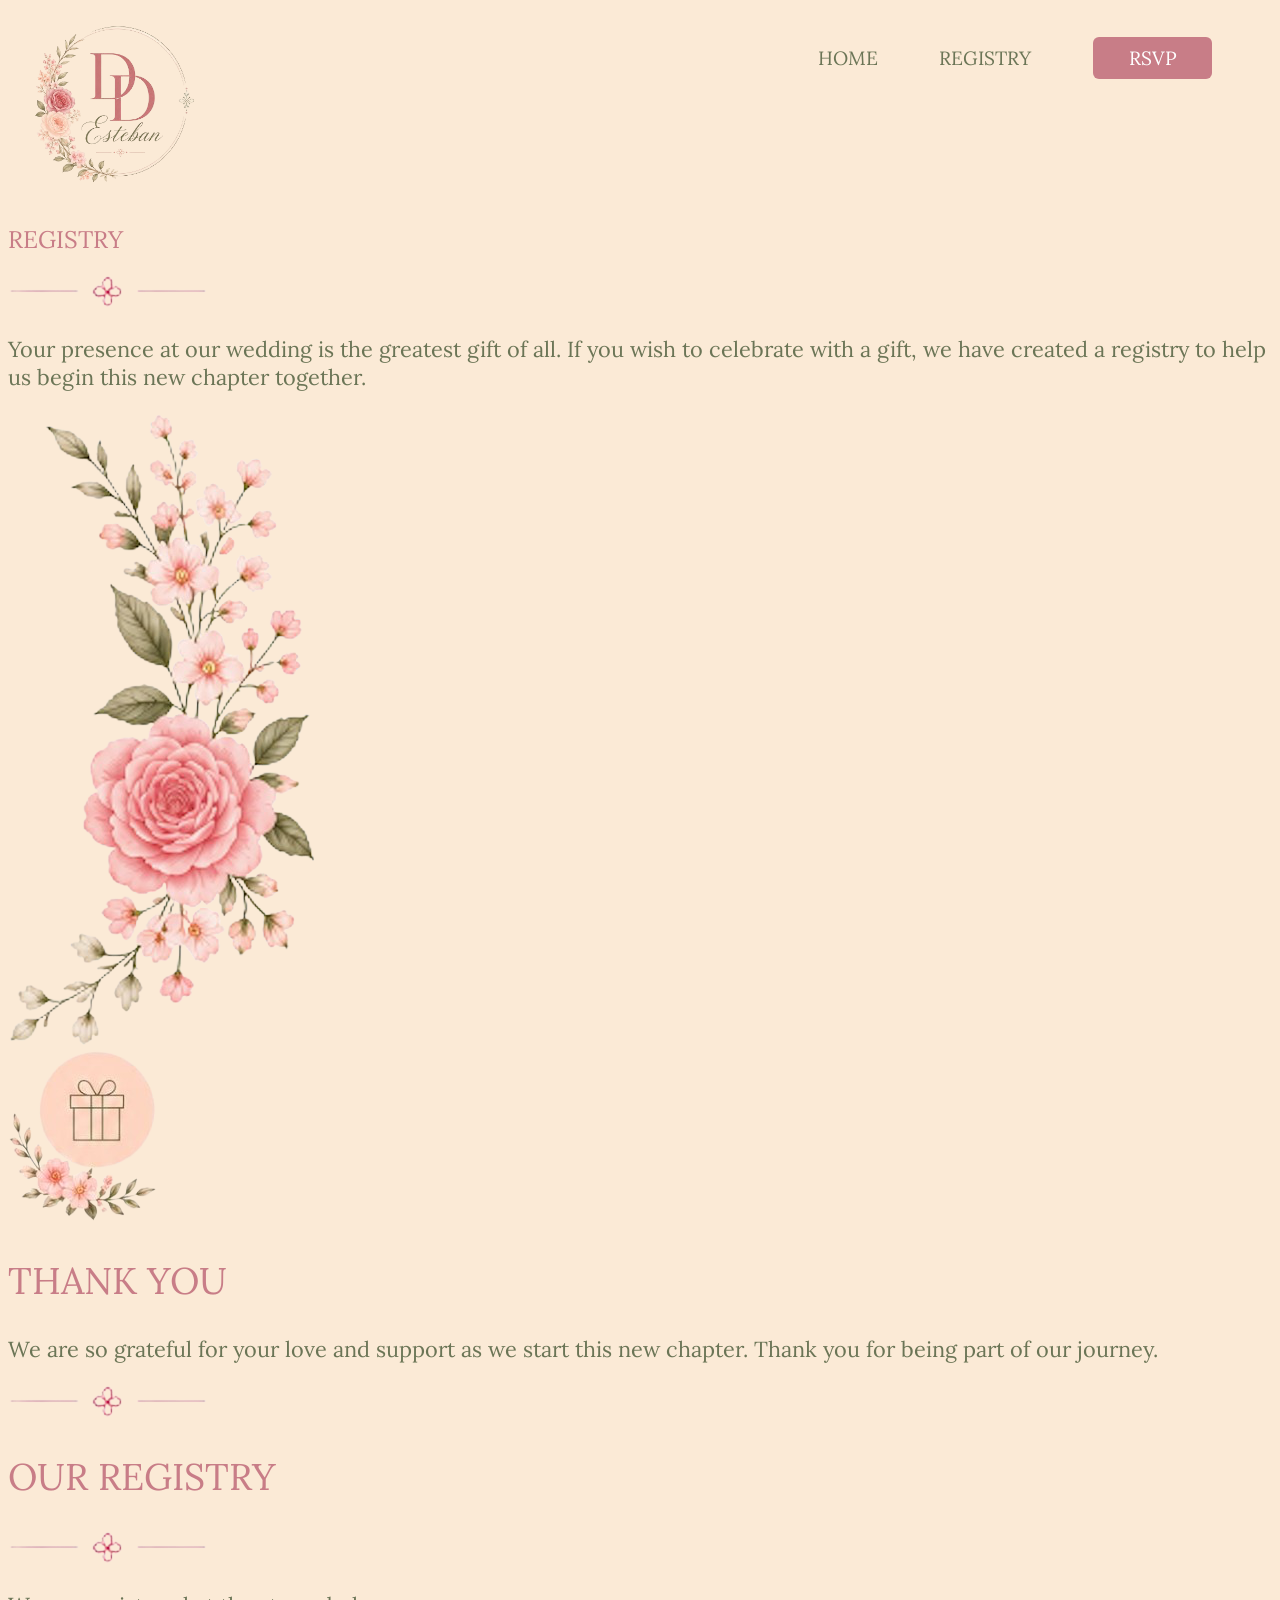
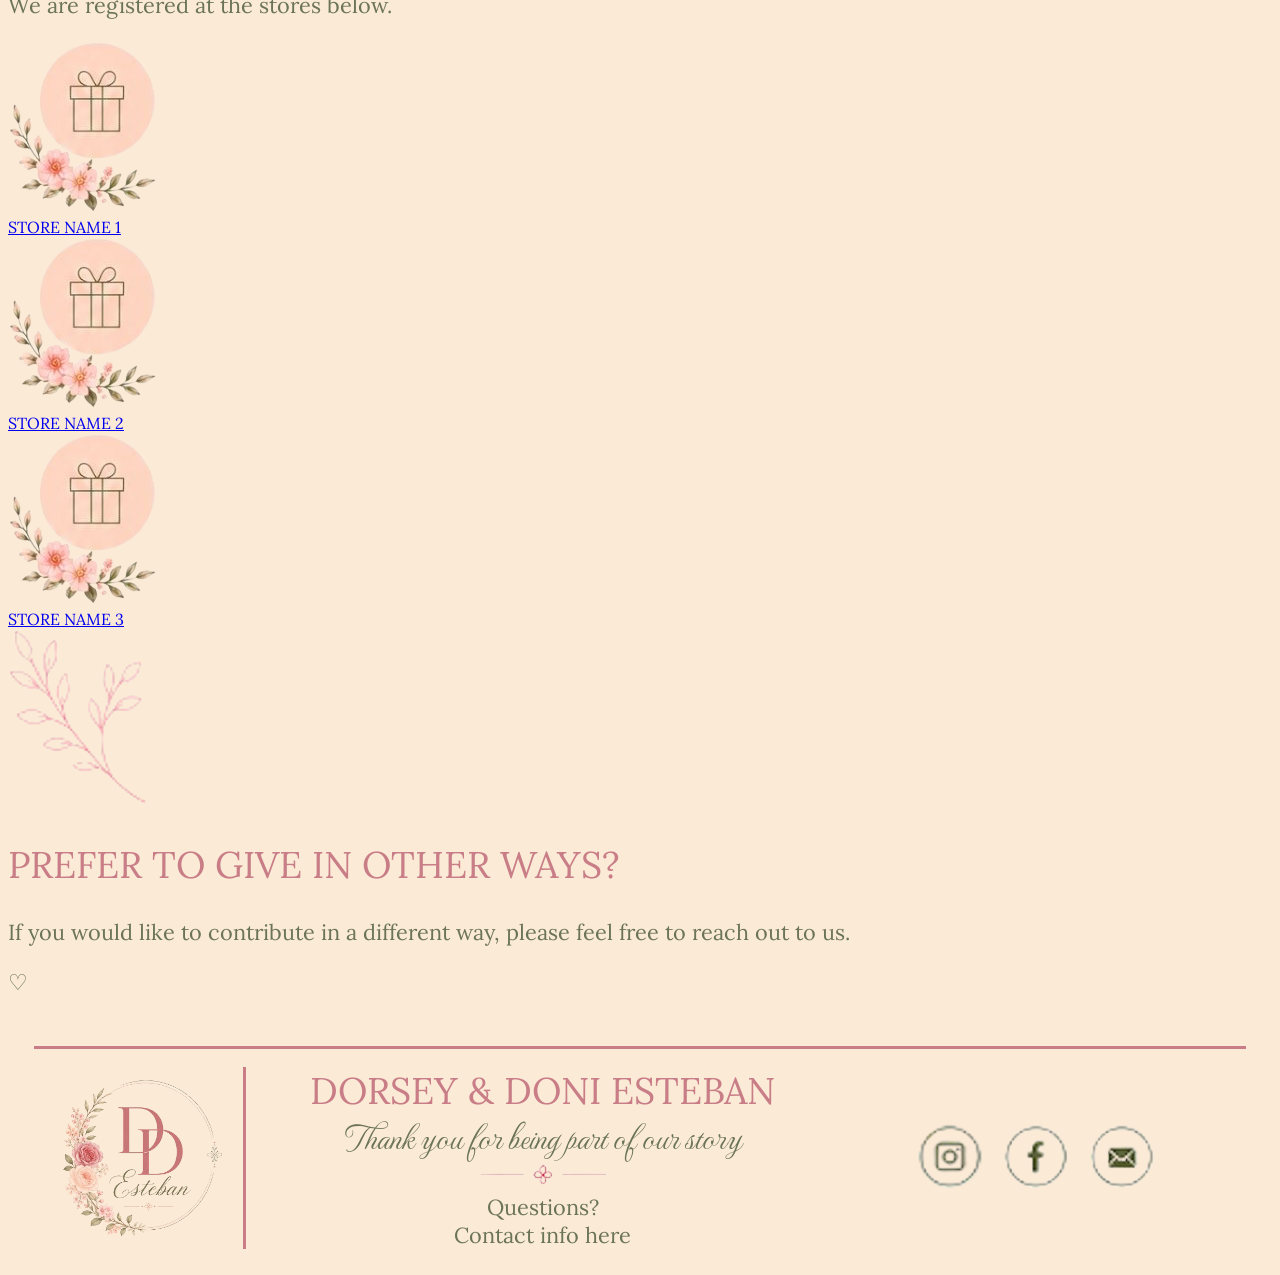
==== commit c4abb242: "Refactor registry.html for improved structure and styling Updated the HTML structure and improved ac" ====
--- a/registry.html
+++ b/registry.html
@@ -4,110 +4,114 @@
   <meta charset="UTF-8">
   <meta name="viewport" content="width=device-width, initial-scale=1.0">
   <title>Registry | Dorsey & Doni Esteban</title>
+  <link rel="preconnect" href="https://fonts.googleapis.com">
+  <link rel="preconnect" href="https://fonts.gstatic.com" crossorigin>
+  <link href="https://fonts.googleapis.com/css2?family=Lora:wght@400;500;600&family=MonteCarlo&display=swap" rel="stylesheet">
   <link rel="stylesheet" href="styles/style.css">
 </head>
 
 <body>
   <header>
     <a href="index.html">
-      <img src="images/logo.png" alt="Dorsey and Doni Esteban wedding logo" width="150">
+      <img src="images/logo.png" alt="Dorsey and Doni Esteban wedding logo" class="logo">
     </a>
 
     <nav>
-      <a href="index.html">Home</a>
-      <a href="registry.html">Registry</a>
-      <a href="rsvp.html">RSVP</a>
+      <a href="index.html">HOME</a>
+      <a href="registry.html">REGISTRY</a>
+      <a href="rsvp.html" class="nav-button">RSVP</a>
     </nav>
   </header>
 
   <main>
-    <section>
-      <h1>Registry</h1>
-      <img src="images/divider.png" alt="Divider" width="100">
+    <section class="registry-hero">
+      <div class="registry-hero-text">
+        <h1>REGISTRY</h1>
+        <img src="images/divider.png" alt="Divider">
+        <p>
+          Your presence at our wedding is the greatest gift of all.
+          If you wish to celebrate with a gift, we have created a
+          registry to help us begin this new chapter together.
+        </p>
+      </div>
 
-      <p>
-        Your presence at our wedding is the greatest gift of all.
-      </p>
-      <p>
-        If you wish to celebrate with a gift, we have created a
-        registry to help us begin this new chapter together.
-      </p>
-
-      <img src="images/home-floral.png" alt="Pink watercolor wedding flowers" width="250">
+      <div class="registry-hero-image">
+        <img src="images/home-floral.png" alt="Pink watercolor wedding flowers">
+      </div>
     </section>
 
-    <section>
-      <img src="images/home-registry.png" alt="Gift icon" width="150">
+    <section class="registry-thank-you">
+      <img src="images/home-registry.png" alt="Gift icon">
 
-      <h2>Thank You</h2>
-      <p>
-        We are so grateful for your love and support as we start this new chapter.
-      </p>
-      <p>
-        Thank you for being part of our journey.
-      </p>
-
-      <img src="images/divider.png" alt="Divider" width="100">
+      <div class="registry-thank-you-text">
+        <h2>THANK YOU</h2>
+        <p>
+          We are so grateful for your love and support as we start this new chapter.
+          Thank you for being part of our journey.
+        </p>
+        <img src="images/divider.png" alt="Divider">
+      </div>
     </section>
 
-    <section>
-      <h2>Our Registry</h2>
-      <img src="images/divider.png" alt="Divider" width="100">
+    <section class="our-registry">
+      <h2>OUR REGISTRY</h2>
+      <img src="images/divider.png" alt="Divider">
+      <p>We are registered at the stores below.</p>
 
-      <p>
-        We are registered at the stores below.
-      </p>
+      <div class="store-grid">
+        <article class="store-card">
+          <div class="store-placeholder">
+            <img src="images/home-registry.png" alt="Store registry placeholder">
+          </div>
+          <a href="#">STORE NAME 1</a>
+        </article>
 
-      <article>
-        <img src="images/registry-store-1.png" alt="Store registry image 1" width="200">
-        <p>
-          <a href="#">Store Name 1</a>
-        </p>
-      </article>
+        <article class="store-card">
+          <div class="store-placeholder">
+            <img src="images/home-registry.png" alt="Store registry placeholder">
+          </div>
+          <a href="#">STORE NAME 2</a>
+        </article>
 
-      <article>
-        <img src="images/registry-store-2.png" alt="Store registry image 2" width="200">
-        <p>
-          <a href="#">Store Name 2</a>
-        </p>
-      </article>
-
-      <article>
-        <img src="images/registry-store-3.png" alt="Store registry image 3" width="200">
-        <p>
-          <a href="#">Store Name 3</a>
-        </p>
-      </article>
+        <article class="store-card">
+          <div class="store-placeholder">
+            <img src="images/home-registry.png" alt="Store registry placeholder">
+          </div>
+          <a href="#">STORE NAME 3</a>
+        </article>
+      </div>
     </section>
 
-    <section>
-      <img src="images/home-vine-left.png" alt="Leaf decoration" width="100">
+    <section class="other-ways">
+      <img src="images/home-vine-left.png" alt="Leaf decoration">
 
-      <h2>Prefer to Give in Other Ways?</h2>
-      <p>
-        If you would like to contribute in a different way,
-        please feel free to reach out to us.
-      </p>
-      <p>♡</p>
+      <div class="other-ways-text">
+        <h2>PREFER TO GIVE IN OTHER WAYS?</h2>
+        <p>
+          If you would like to contribute in a different way,
+          please feel free to reach out to us.
+        </p>
+        <p class="heart">♡</p>
+      </div>
     </section>
   </main>
 
   <footer>
-    <img src="images/logo.png" alt="Dorsey and Doni Esteban wedding logo" width="120">
+    <img src="images/logo.png" alt="Dorsey and Doni Esteban wedding logo" class="footer-logo">
 
-    <h2>Dorsey & Doni Esteban</h2>
-    <p>Together is our favorite place to be.</p>
-    <p>Thank you for being part of our story.</p>
-    <img src="images/divider.png" alt="Divider" width="100">
+    <div class="footer-text">
+      <h2>DORSEY & DONI ESTEBAN</h2>
+      <p class="tagline">Thank you for being part of our story</p>
+      <img src="images/divider.png" alt="Divider">
+      <p>Questions?</p>
+      <p>Contact info here</p>
+    </div>
 
-    <p>Questions?</p>
-    <p>Contact info here</p>
-
-    <p>
-      <img src="images/instagram.png" alt="Instagram Icon" width="30">
-      <img src="images/facebook.png" alt="Facebook Icon" width="30">
-      <img src="images/email.png" alt="Email Icon" width="30">
-    </p>
+    <div class="socials">
+      <img src="images/instagram.png" alt="Instagram Icon">
+      <img src="images/facebook.png" alt="Facebook Icon">
+      <img src="images/email.png" alt="Email Icon">
+    </div>
   </footer>
 </body>
 </html>
